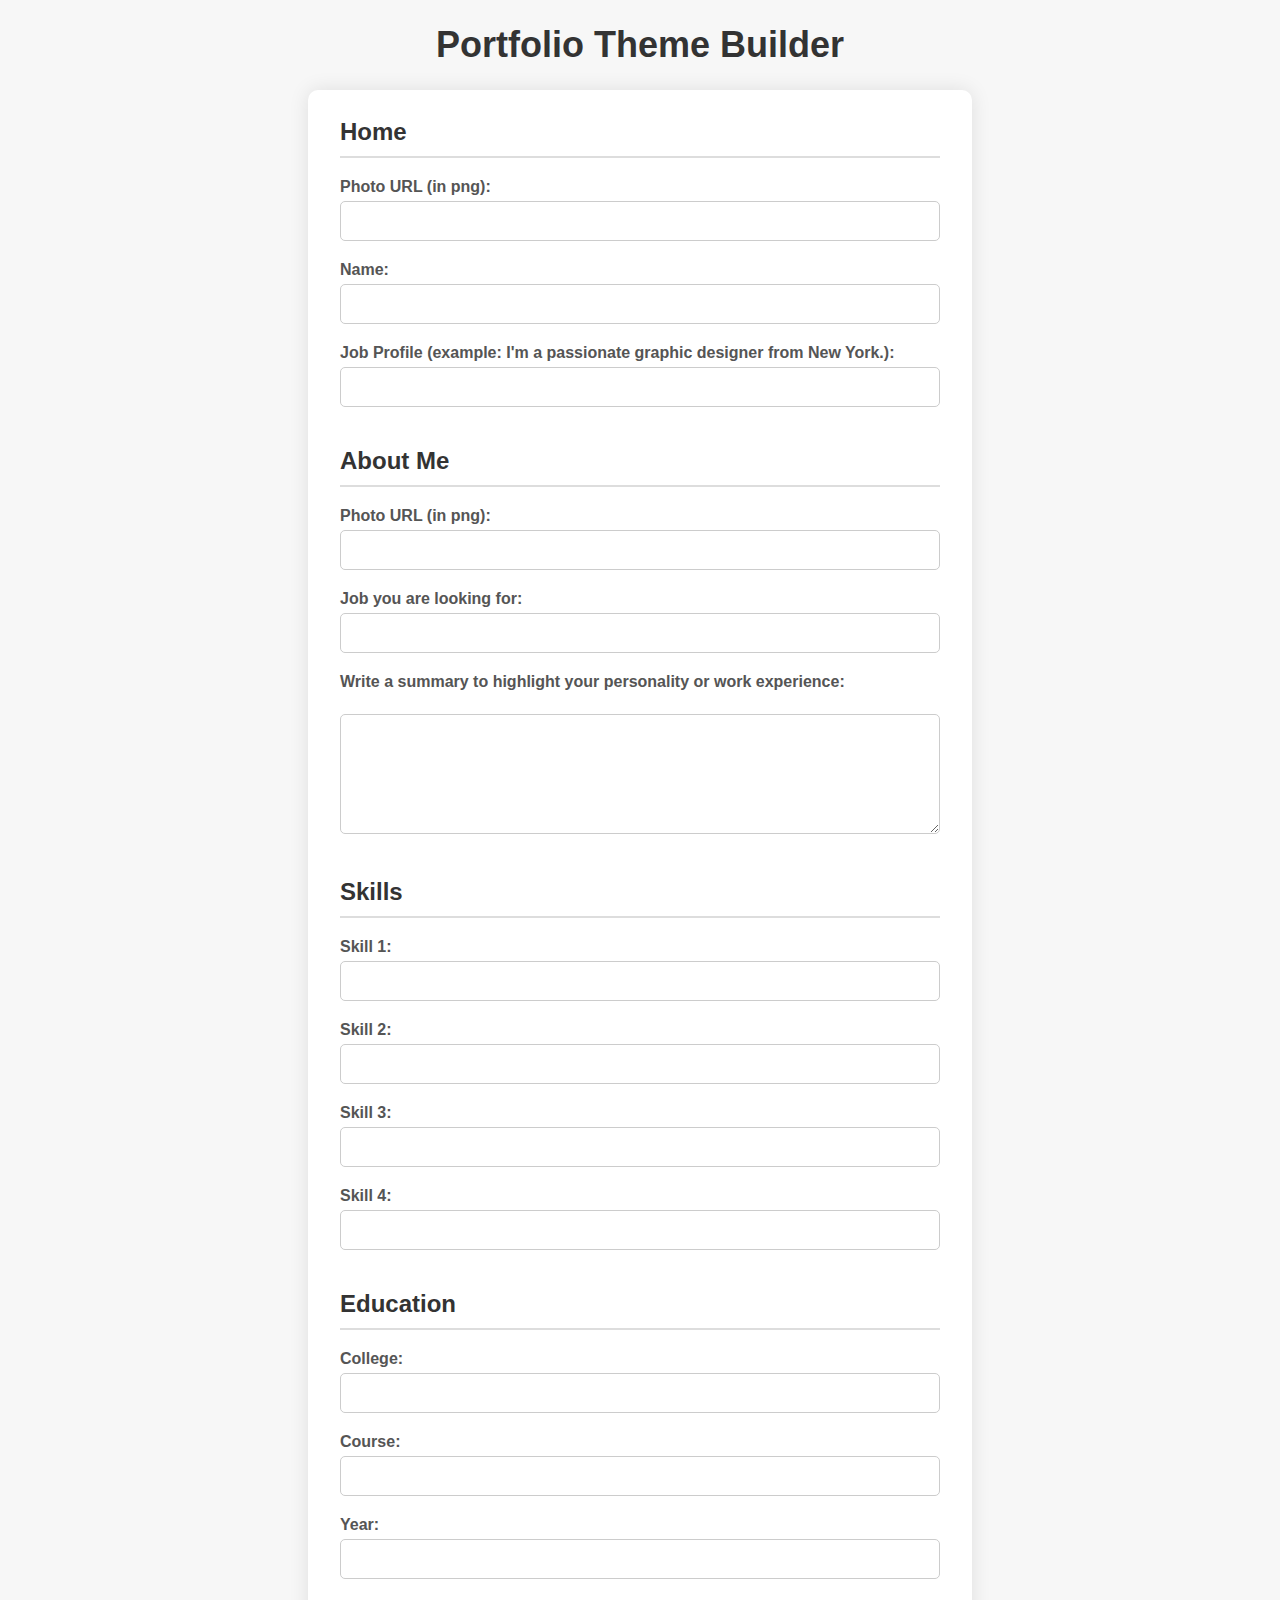
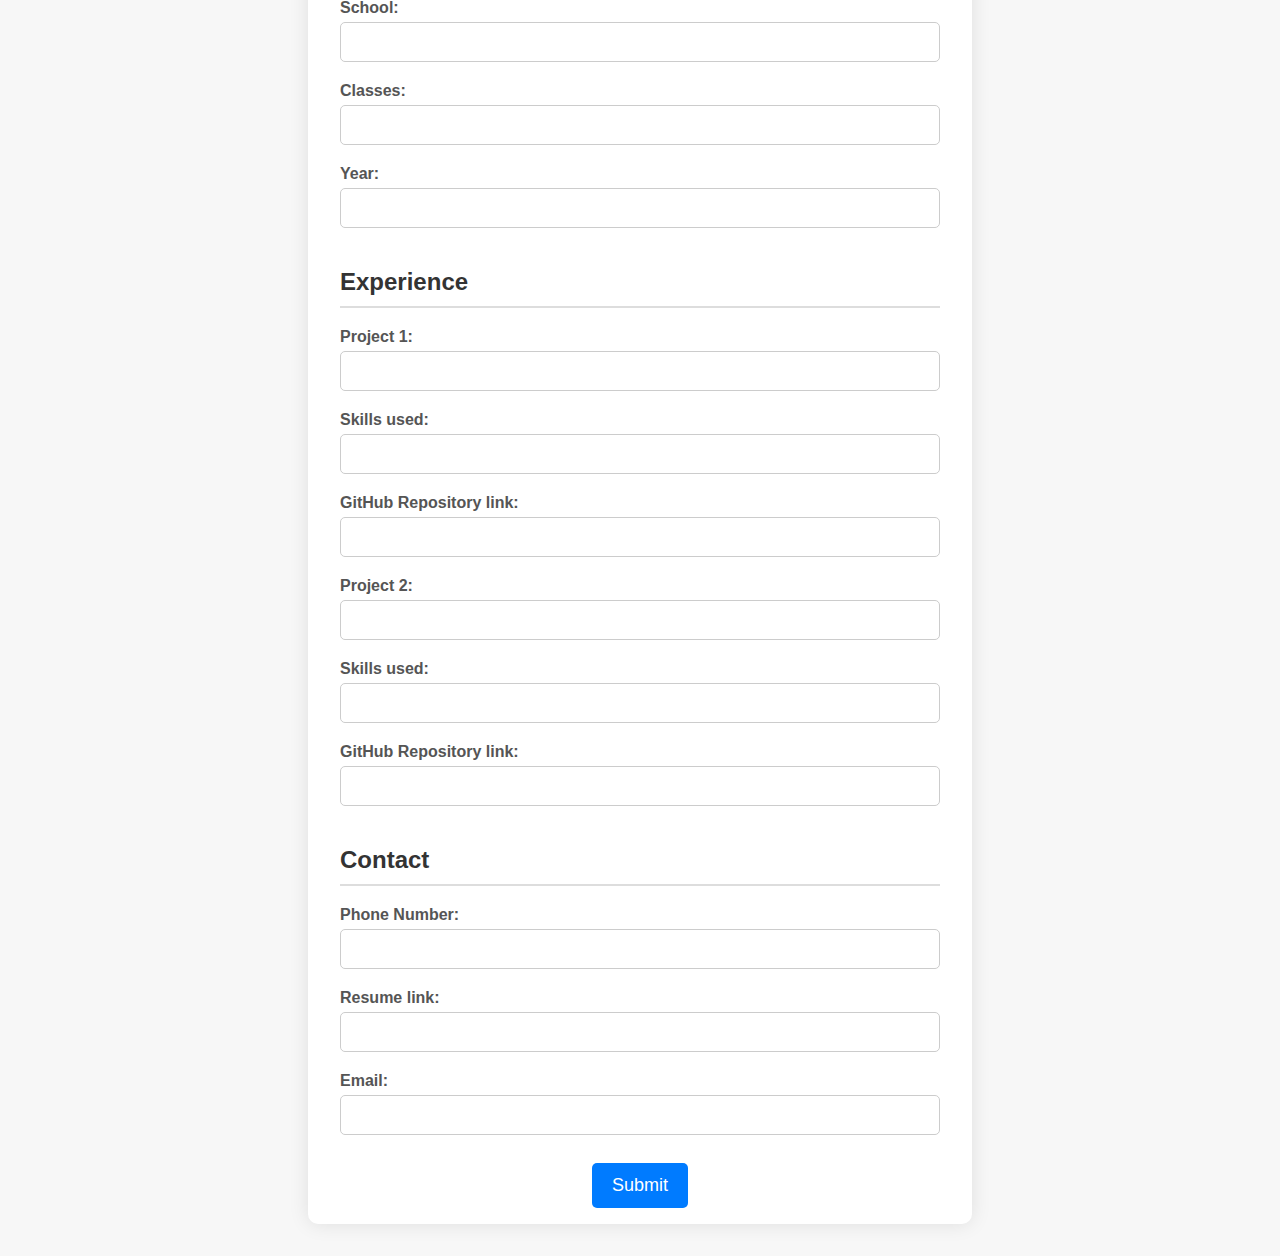
==== index.html @ 061ac9c8 "Add files via upload" ====
<!DOCTYPE html>
<html lang="en">
  <head>
    <meta charset="UTF-8" />
    <meta name="viewport" content="width=device-width, initial-scale=1.0" />
    <title>Portfolio Theme Builder</title>
    <link rel="stylesheet" href="styles.css" />
    <style>
      body {
        font-family: Arial, sans-serif;
        margin: 0;
        padding: 0;
        background-color: #f7f7f7;
        color: #333;
      }

      h1 {
        text-align: center;
        color: #333;
        font-size: 36px;
      }

      form {
        max-width: 600px;
        margin: 0 auto 2rem auto;
        background-color: #fff;
        padding: 0.5rem 2rem;
        border-radius: 10px;
        box-shadow: 0 0 20px rgba(0, 0, 0, 0.1);
      }

      label {
        font-weight: bold;
        display: block;
        margin-bottom: 5px;
        color: #555;
      }

      input[type="text"],
      textarea {
        width: 100%;
        padding: 10px;
        border-radius: 5px;
        border: 1px solid #ccc;
        box-sizing: border-box;
        margin-bottom: 20px;
        font-size: 16px;
      }

      button[type="submit"] {
        background-color: #007bff;
        color: white;
        padding: 12px 20px;
        border: none;
        border-radius: 5px;
        cursor: pointer;
        font-size: 18px;
        transition: background-color 0.3s ease;
        display: block;
        margin: 0.5rem auto;
      }

      button[type="submit"]:hover {
        background-color: #0056b3;
      }

      h2 {
        border-bottom: 2px solid #ddd;
        padding-bottom: 10px;
        margin-bottom: 20px;
        color: #333;
        font-size: 24px;
      }

      textarea {
        resize: vertical;
        height: 120px;
      }
    </style>
  </head>

  <body>
    <h1>Portfolio Theme Builder</h1>
    <form action="portfolio.html" method="GET">
      <!-- Home Section -->
      <section id="home" class="section">
        <h2>Home</h2>
        <label for="photoUrl">Photo URL (in png):</label>
        <input type="text" id="photoUrl" name="photoUrl" required /><br />
        <label for="homeName">Name:</label>
        <input type="text" id="homeName" name="homeName" /><br />
        <label for="homeProfile"
          >Job Profile (example: I'm a passionate graphic designer from New
          York.):</label
        >
        <input type="text" id="homeProfile" name="homeProfile" /><br />
      </section>

      <!-- AboutMe Section -->
      <section id="aboutMe" class="section">
        <h2>About Me</h2>
        <label for="aboutMePhotoUrl">Photo URL (in png):</label>
        <input
          type="text"
          id="aboutMePhotoUrl"
          name="aboutMePhotoUrl"
          required
        /><br />
        <label for="aboutMeMyself">Job you are looking for:</label>
        <input type="text" id="aboutMeMyself" name="aboutMeMyself" /><br />
        <label for="aboutMeDetails"
          >Write a summary to highlight your personality or work
          experience:</label
        ><br />
        <textarea
          id="aboutMeDetails"
          name="aboutMeDetails"
          rows="4"
          cols="50"
        ></textarea
        ><br />
      </section>

      <!-- Skills Section -->
      <section id="skills" class="section">
        <h2>Skills</h2>
        <label for="skill1">Skill 1:</label>
        <input type="text" id="skill1" name="skill1" /><br />
        <label for="skill2">Skill 2:</label>
        <input type="text" id="skill2" name="skill2" /><br />
        <label for="skill3">Skill 3:</label>
        <input type="text" id="skill3" name="skill3" /><br />
        <label for="skill4">Skill 4:</label>
        <input type="text" id="skill4" name="skill4" /><br />
      </section>

      <!-- Education and Experience Section -->
      <section id="educationExperience" class="section">
        <h2>Education</h2>
        <label for="college">College:</label>
        <input type="text" id="college" name="college" /><br />
        <label for="course">Course:</label>
        <input type="text" id="course" name="course" /><br />
        <label for="collegeYear">Year:</label>
        <input type="text" id="collegeYear" name="collegeYear" /><br />

        <label for="school">School:</label>
        <input type="text" id="school" name="school" /><br />
        <label for="classes">Classes:</label>
        <input type="text" id="classes" name="classes" /><br />
        <label for="schoolYear">Year:</label>
        <input type="text" id="schoolYear" name="schoolYear" /><br />

        <h2>Experience</h2>
        <label for="project1">Project 1:</label>
        <input type="text" id="project1" name="project1" /><br />
        <label for="project1Skills">Skills used:</label>
        <input type="text" id="project1Skills" name="project1Skills" /><br />
        <label for="project1Link">GitHub Repository link:</label>
        <input type="text" id="project1Link" name="project1Link" /><br />

        <label for="project2">Project 2:</label>
        <input type="text" id="project2" name="project2" /><br />
        <label for="project2Skills">Skills used:</label>
        <input type="text" id="project2Skills" name="project2Skills" /><br />
        <label for="project2Link">GitHub Repository link:</label>
        <input type="text" id="project2Link" name="project2Link" /><br />
      </section>

      <section id="ContactMe" class="section">
        <h2>Contact</h2>
        <label for="phone">Phone Number:</label>
        <input type="text" id="phone" name="phone" /><br />
        <label for="resume">Resume link:</label>
        <input type="text" id="resume" name="resume" /><br />
        <label for="email">Email:</label>
        <input type="text" id="email" name="email" /><br />
      </section>

      <button type="submit">Submit</button>
    </form>
  </body>
</html>
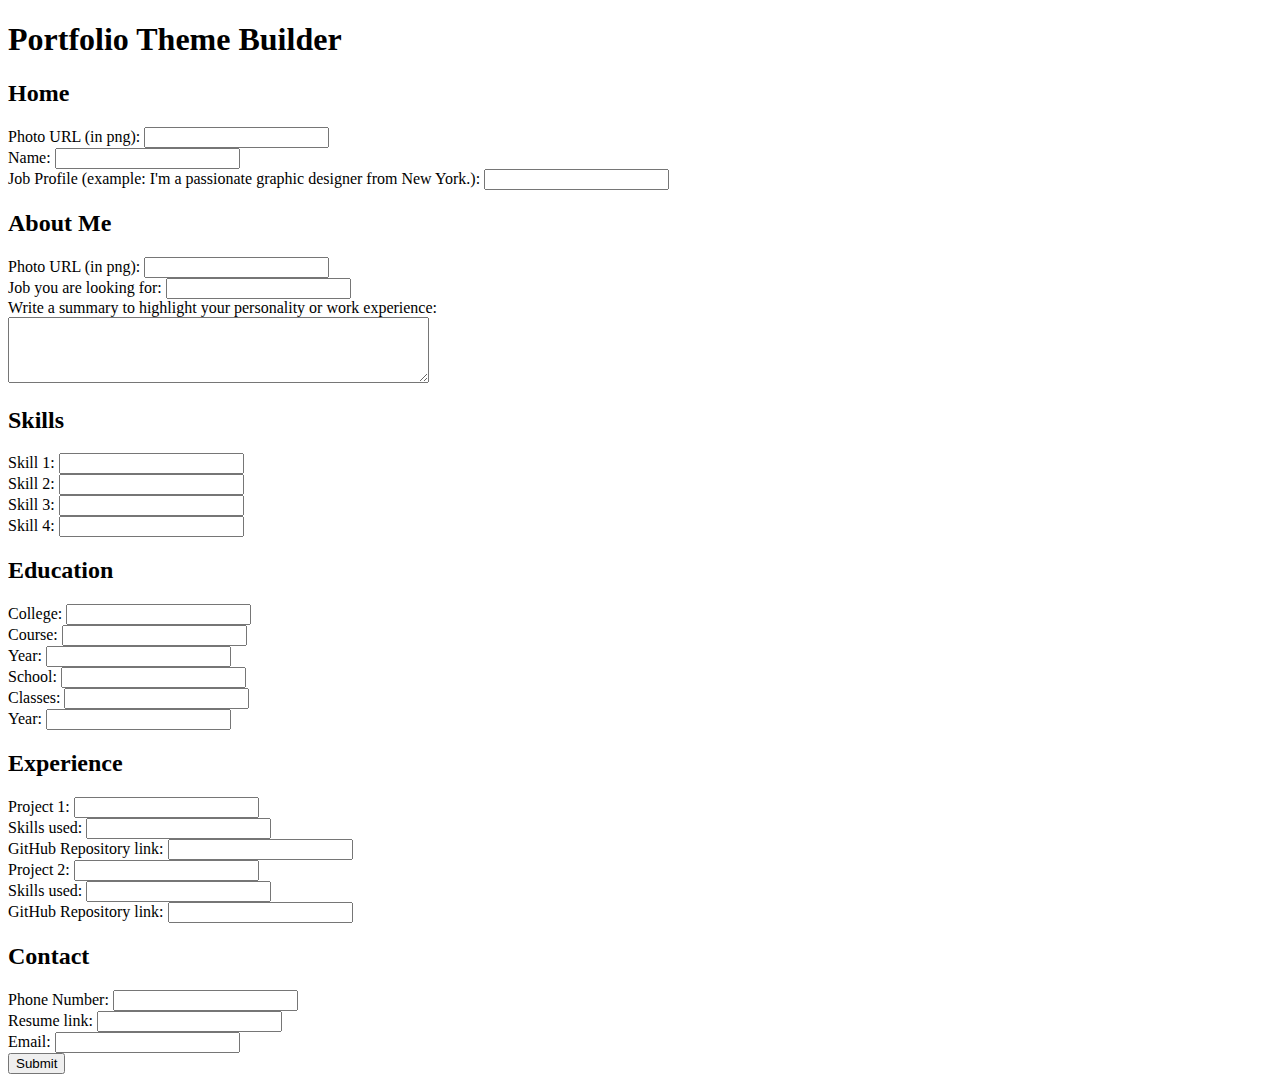
==== commit b8d13d57: "Update index.html" ====
--- a/index.html
+++ b/index.html
@@ -5,78 +5,6 @@
     <meta name="viewport" content="width=device-width, initial-scale=1.0" />
     <title>Portfolio Theme Builder</title>
     <link rel="stylesheet" href="styles.css" />
-    <style>
-      body {
-        font-family: Arial, sans-serif;
-        margin: 0;
-        padding: 0;
-        background-color: #f7f7f7;
-        color: #333;
-      }
-
-      h1 {
-        text-align: center;
-        color: #333;
-        font-size: 36px;
-      }
-
-      form {
-        max-width: 600px;
-        margin: 0 auto 2rem auto;
-        background-color: #fff;
-        padding: 0.5rem 2rem;
-        border-radius: 10px;
-        box-shadow: 0 0 20px rgba(0, 0, 0, 0.1);
-      }
-
-      label {
-        font-weight: bold;
-        display: block;
-        margin-bottom: 5px;
-        color: #555;
-      }
-
-      input[type="text"],
-      textarea {
-        width: 100%;
-        padding: 10px;
-        border-radius: 5px;
-        border: 1px solid #ccc;
-        box-sizing: border-box;
-        margin-bottom: 20px;
-        font-size: 16px;
-      }
-
-      button[type="submit"] {
-        background-color: #007bff;
-        color: white;
-        padding: 12px 20px;
-        border: none;
-        border-radius: 5px;
-        cursor: pointer;
-        font-size: 18px;
-        transition: background-color 0.3s ease;
-        display: block;
-        margin: 0.5rem auto;
-      }
-
-      button[type="submit"]:hover {
-        background-color: #0056b3;
-      }
-
-      h2 {
-        border-bottom: 2px solid #ddd;
-        padding-bottom: 10px;
-        margin-bottom: 20px;
-        color: #333;
-        font-size: 24px;
-      }
-
-      textarea {
-        resize: vertical;
-        height: 120px;
-      }
-    </style>
   </head>
 
   <body>
